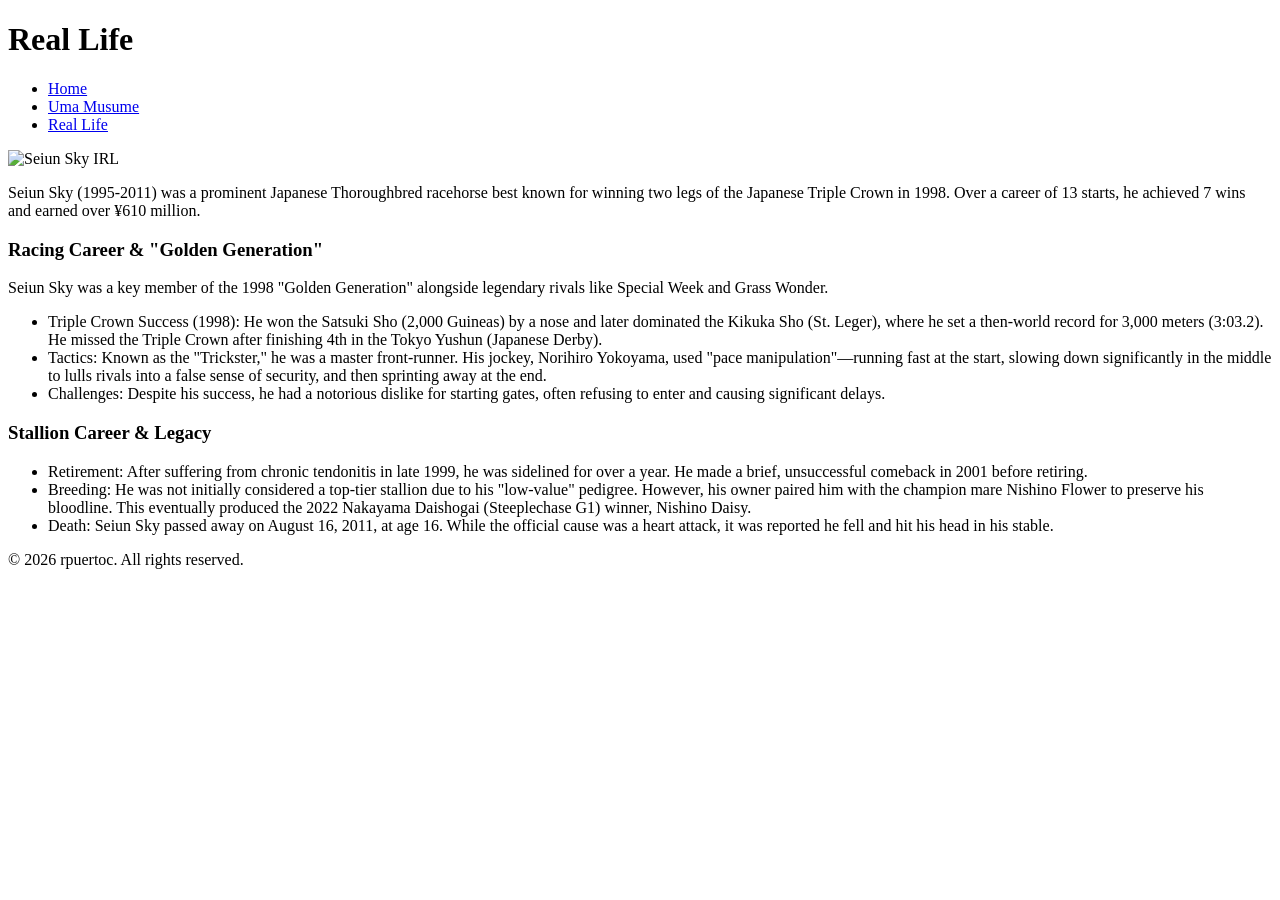
==== irl.html @ aea9ccdd "v2" ====
<!DOCTYPE html>
<html>
    <head>
        <meta charset="UTF-8">
        <meta name="viewport" content="width=device-width, initial-scale=1">
        <title>IRL</title>
    </head>
    <body>
        <header>
            <h1>Real Life</h1>
            <nav>
                <ul>
                    <li><a href="home.html">Home</a></li>
                    <li><a href="umamusume.html">Uma Musume</a></li>
                    <li><a href="irl.html">Real Life</a></li>
                </ul>
            </nav>
        </header>
        <main>
            <img src="https://i.namu.wiki/i/lrGeSUA_yqtAk50aXsnFcFbe3HcpeDpmX8Rk3PLmTySgf9CrlLD_OJ10pcubgY31z1XpJ0yyQ6HUUYUAkuy_q1hYgq2pJZVKUXUAUxp6jarfPnk4DzHsj7AUx1rCyU4C5nA4b9SWHPLGlvYEX2_w7AMb6DeZVuVFL0DmDg7XXIU.webp" alt="Seiun Sky IRL">
            <p>Seiun Sky (1995-2011) was a prominent Japanese Thoroughbred racehorse best known for winning two legs of the Japanese Triple Crown in 1998. Over a career of 13 starts, he achieved 7 wins and earned over ¥610 million.</p>
            <h3>Racing Career & "Golden Generation"</h3>
            <p>Seiun Sky was a key member of the 1998 "Golden Generation" alongside legendary rivals like Special Week and Grass Wonder.</p>
            <ul>
                <li>Triple Crown Success (1998): He won the Satsuki Sho (2,000 Guineas) by a nose and later dominated the Kikuka Sho (St. Leger), where he set a then-world record for 3,000 meters (3:03.2). He missed the Triple Crown after finishing 4th in the Tokyo Yushun (Japanese Derby).</li>
                <li>Tactics: Known as the "Trickster," he was a master front-runner. His jockey, Norihiro Yokoyama, used "pace manipulation"—running fast at the start, slowing down significantly in the middle to lulls rivals into a false sense of security, and then sprinting away at the end.</li>
                <li>Challenges: Despite his success, he had a notorious dislike for starting gates, often refusing to enter and causing significant delays.</li>
            </ul>
            <h3>Stallion Career & Legacy</h3>
            <ul>
                <li>Retirement: After suffering from chronic tendonitis in late 1999, he was sidelined for over a year. He made a brief, unsuccessful comeback in 2001 before retiring.</li>
                <li>Breeding: He was not initially considered a top-tier stallion due to his "low-value" pedigree. However, his owner paired him with the champion mare Nishino Flower to preserve his bloodline. This eventually produced the 2022 Nakayama Daishogai (Steeplechase G1) winner, Nishino Daisy.</li>
                <li>Death: Seiun Sky passed away on August 16, 2011, at age 16. While the official cause was a heart attack, it was reported he fell and hit his head in his stable.</li>
            </ul>
        </main>
        <footer>
            <p>© 2026 rpuertoc. All rights reserved.</p>
        </footer>
    </body>
</html>
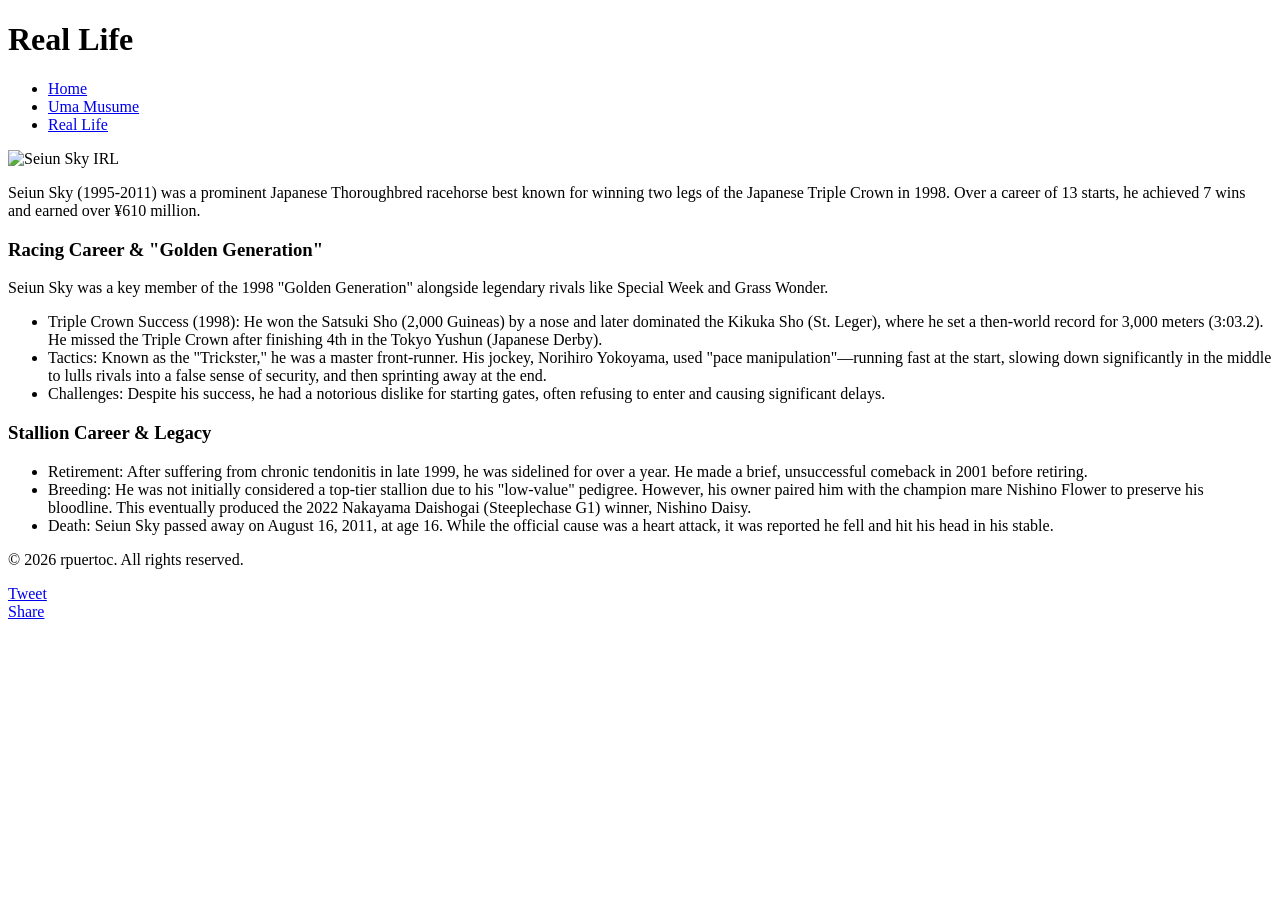
==== commit 44fbcdb4: "v4" ====
--- a/irl.html
+++ b/irl.html
@@ -6,6 +6,8 @@
         <title>IRL</title>
     </head>
     <body>
+        <div id="fb-root"></div>
+        <script async defer crossorigin="anonymous" src="https://connect.facebook.net/en_US/sdk.js#xfbml=1&version=v25.0&appId=APP_ID"></script>
         <header>
             <h1>Real Life</h1>
             <nav>
@@ -35,6 +37,8 @@
         </main>
         <footer>
             <p>© 2026 rpuertoc. All rights reserved.</p>
+            <a href="https://twitter.com/share?ref_src=twsrc%5Etfw" class="twitter-share-button" data-show-count="false">Tweet</a><script async src="https://platform.twitter.com/widgets.js" charset="utf-8"></script>
+            <div class="fb-share-button" data-href="https://developers.facebook.com/docs/plugins/" data-layout="button" data-size="small"><a target="_blank" href="https://www.facebook.com/sharer/sharer.php?u=https%3A%2F%2Fdevelopers.facebook.com%2Fdocs%2Fplugins%2F&amp;src=sdkpreparse" class="fb-xfbml-parse-ignore">Share</a></div>
         </footer>
     </body>
 </html>
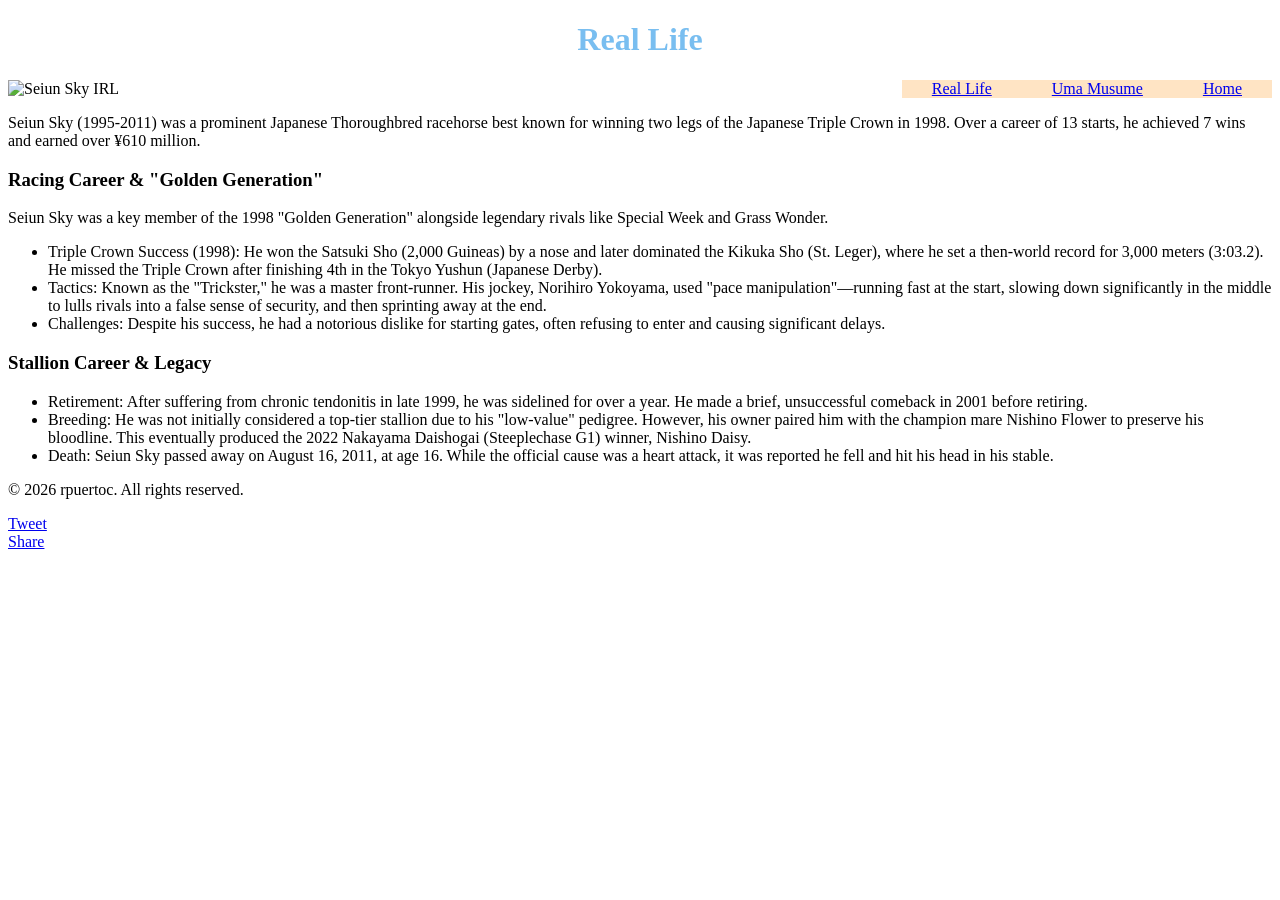
==== commit 3acd32da: "v5" ====
--- a/irl.html
+++ b/irl.html
@@ -3,6 +3,7 @@
     <head>
         <meta charset="UTF-8">
         <meta name="viewport" content="width=device-width, initial-scale=1">
+        <link href="styles.css" rel="stylesheet">
         <title>IRL</title>
     </head>
     <body>
@@ -12,9 +13,9 @@
             <h1>Real Life</h1>
             <nav>
                 <ul>
-                    <li><a href="home.html">Home</a></li>
-                    <li><a href="umamusume.html">Uma Musume</a></li>
-                    <li><a href="irl.html">Real Life</a></li>
+                    <li id="nav"><a href="home.html">Home</a></li>
+                    <li id="nav"><a href="umamusume.html">Uma Musume</a></li>
+                    <li id="nav"><a href="irl.html">Real Life</a></li>
                 </ul>
             </nav>
         </header>
--- a/styles.css
+++ b/styles.css
@@ -0,0 +1,14 @@
+h1 {
+    color: #79bef0;
+    text-align: center;
+}
+
+
+    
+#nav {
+    float: right;
+    list-style: none;
+    padding-right: 30px;
+    padding-left: 30px;
+    background-color: bisque;
+}
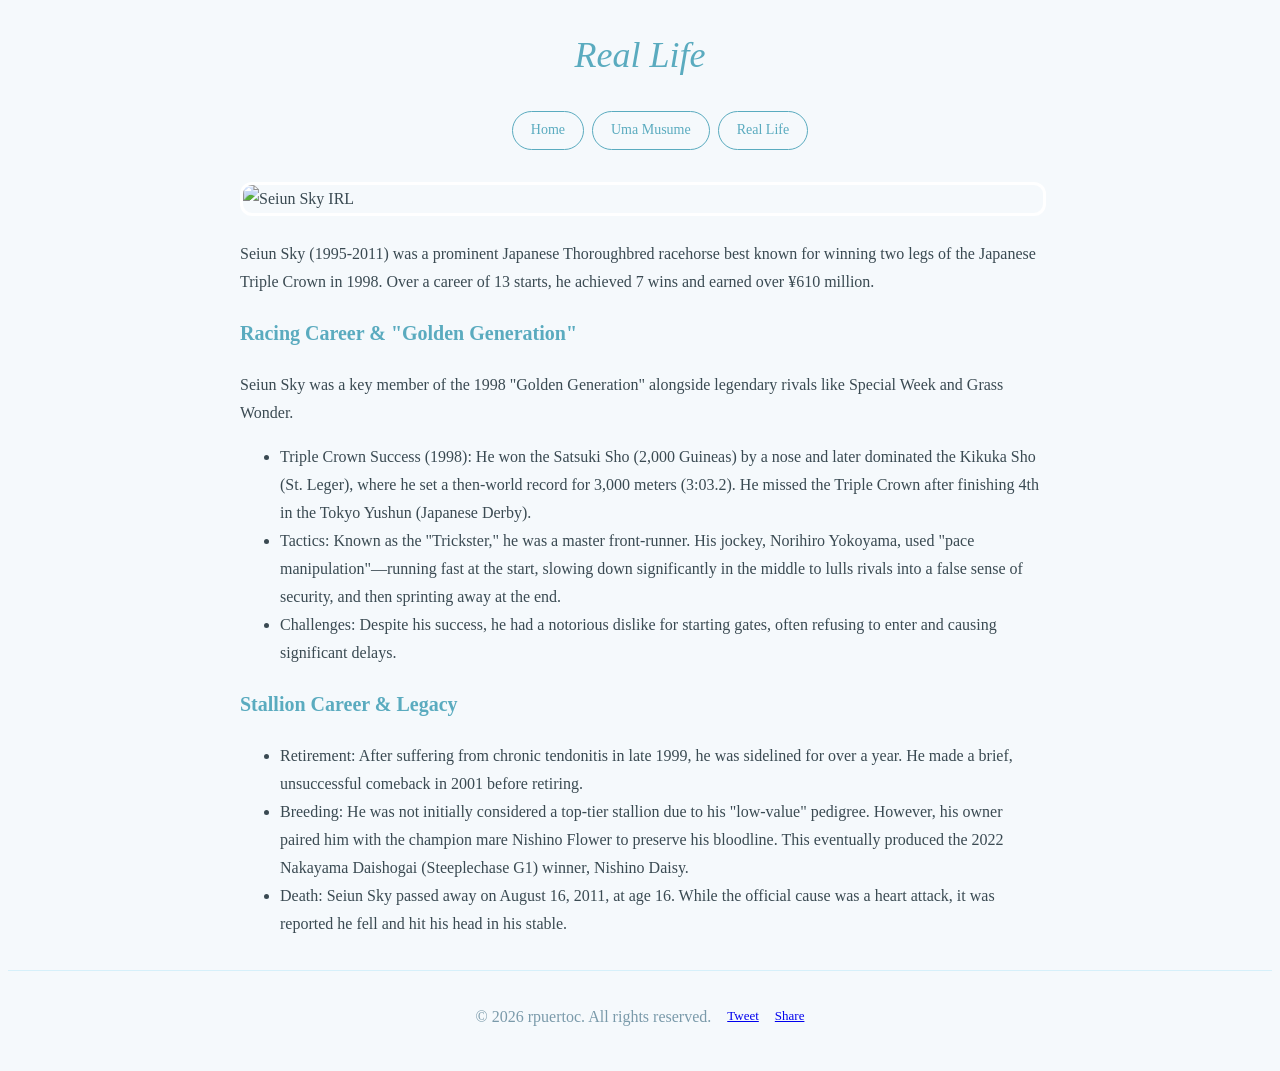
==== commit 67c17c0a: "v6" ====
--- a/irl.html
+++ b/irl.html
@@ -13,9 +13,9 @@
             <h1>Real Life</h1>
             <nav>
                 <ul>
-                    <li id="nav"><a href="home.html">Home</a></li>
-                    <li id="nav"><a href="umamusume.html">Uma Musume</a></li>
-                    <li id="nav"><a href="irl.html">Real Life</a></li>
+                    <li><a href="home.html">Home</a></li>
+                    <li><a href="umamusume.html">Uma Musume</a></li>
+                    <li><a href="irl.html">Real Life</a></li>
                 </ul>
             </nav>
         </header>
--- a/styles.css
+++ b/styles.css
@@ -1,14 +1,78 @@
-h1 {
-    color: #79bef0;
-    text-align: center;
+body { 
+    background: #f5f9fc; 
+    font-family: Georgia, serif; 
+    color: #3a4a52; 
+    line-height: 1.75; 
 }
 
+h1 { 
+    font-size: 36px; 
+    font-style: italic; 
+    font-weight: normal; 
+    color: #5aabbf; 
+    text-align: center;  
+}
 
-    
-#nav {
-    float: right;
-    list-style: none;
-    padding-right: 30px;
-    padding-left: 30px;
-    background-color: bisque;
+h3 { font-size: 20px; 
+    color: #5aabbf;  
 }
+
+h4 { font-size: 16px; 
+    font-style: italic; 
+    color: #5aabbf; 
+}
+
+nav ul { 
+    list-style: none; 
+    display: flex; 
+    gap: 8px; 
+    justify-content: center; 
+}
+
+nav ul li a { 
+    display: inline-block; 
+    padding: 6px 18px; 
+    border-radius: 999px; 
+    text-decoration: none; 
+    font-size: 14px; 
+    color: #5aabbf; 
+    border: 1px solid #5aabbf; 
+}
+
+nav ul li a:hover { 
+    background: #5aabbf; 
+    color: white; 
+}
+
+main { 
+    max-width: 800px; 
+    margin: 32px auto; 
+}
+
+img { 
+    width: 100%; 
+    max-height: 400px; 
+    object-fit: cover; 
+    border-radius: 12px; 
+    border: 3px solid white; 
+    margin-bottom: 24px; 
+    display: block; 
+}
+
+p { 
+    font-size: 16px; 
+    margin-bottom: 16px; 
+}
+
+footer { 
+    border-top: 1px solid #d6f0fa; 
+    text-align: center; 
+    padding: 16px; 
+    font-size: 13px; 
+    color: #7a9aaa; 
+    display: flex; 
+    justify-content: center; 
+    align-items: center; 
+    gap: 16px; 
+    flex-wrap: wrap; 
+}
